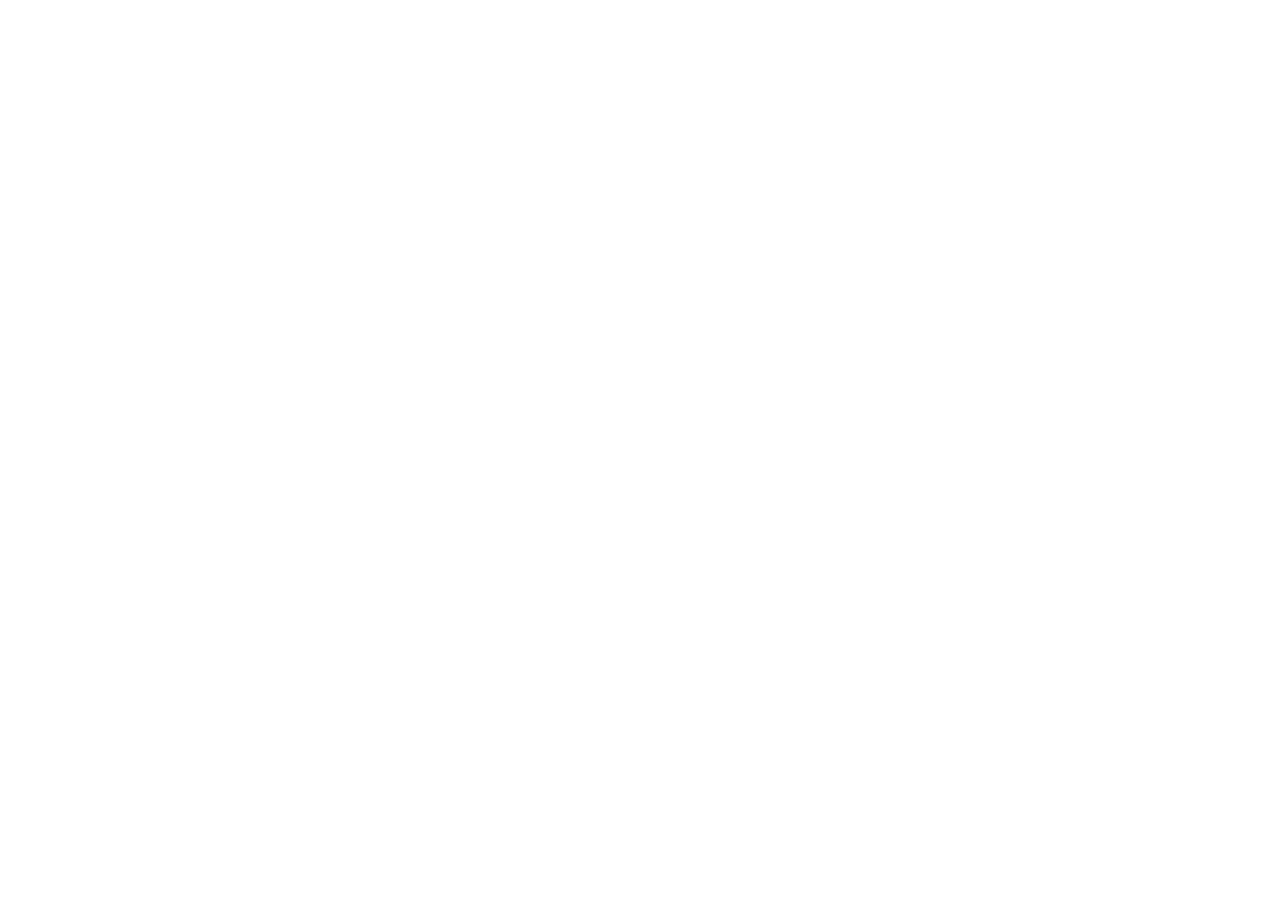
==== index.html @ 87da598f "update  from ELIZABETH I just created the stylesheet and html plate" ====
<!DOCTYPE html>
<html lang="en">
<head>
    <link rel="stylesheet" href="style.css">
    <meta charset="UTF-8">
    <meta name="viewport" content="width=device-width, initial-scale=1.0">
    <title>QUIZAPP FRONTEND</title>
</head>
<body>
    
</body>
</html>
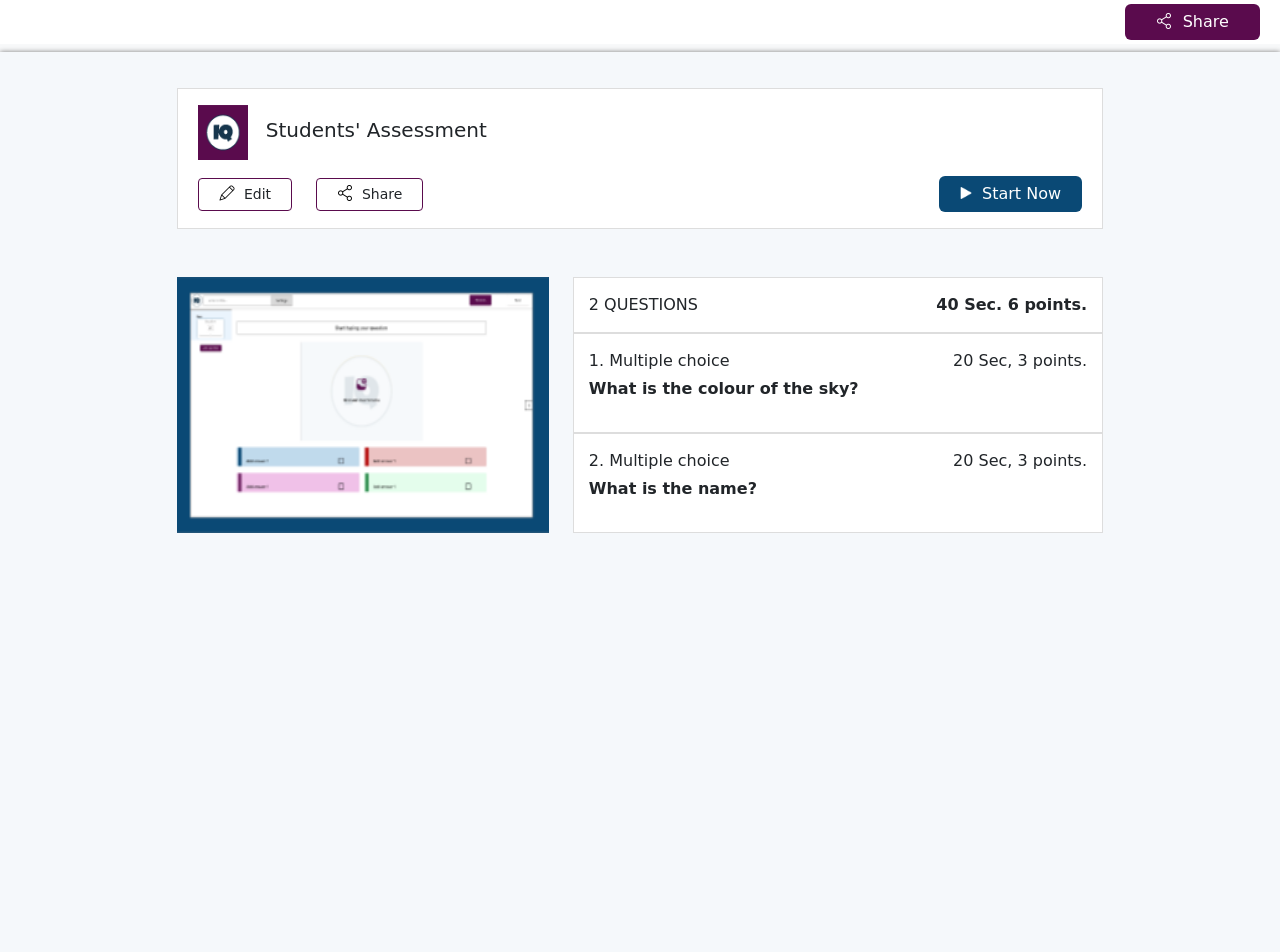
==== commit 7715112b: "Add files via upload" ====
--- a/index.html
+++ b/index.html
@@ -1,12 +1,124 @@
-<!DOCTYPE html>
-<html lang="en">
-<head>
-    <link rel="stylesheet" href="style.css">
-    <meta charset="UTF-8">
-    <meta name="viewport" content="width=device-width, initial-scale=1.0">
-    <title>QUIZAPP FRONTEND</title>
-</head>
-<body>
-    
-</body>
+<!DOCTYPE html>
+<html lang="en">
+<head>
+    <meta charset="UTF-8">
+    <title>Students' Assessment</title>
+    <meta name="author" content="Namubiru Phionah">
+    <meta name="description" content="Students' Assessment">
+    <meta name="viewport" content="width=device-width, initial-scale=1.0">
+    <link href="https://cdn.jsdelivr.net/npm/bootstrap@5.3.0/dist/css/bootstrap.min.css" rel="stylesheet">
+    <style>
+        body {
+            overflow: hidden;
+            background-color: #f8f9fa;
+        }
+        .btn {
+            padding: 5px 20px 5px 20px;
+        }
+        .fifi-top-bar {
+            display: flex;
+            justify-content: end;
+            padding-right: 20px;
+            background: #FFF;
+        }
+        .fifi-assessment-container {
+            min-height: 100vh;
+            max-width: 100%;
+            margin: auto;
+            padding: 20px;
+            background: #F5F8FB;
+            box-shadow: 0 0 5px rgba(0, 0, 0, 0.5);
+        }
+        .fifi-assessment-header {
+            align-items: center;
+            background: #FFF;
+            border: 1px solid #ddd;
+            padding: 0 20px 0 20px;
+        }
+        .fifi-assessment-header-text {
+            display: flex;
+            align-items: center;
+            justify-content: space-between;
+        }
+        .fifi-assessment-header img {
+            width: 50px;
+            height: 55px;
+        }
+        .fifi-question-box {
+            padding: 15px;
+            background: #FFF;
+            border: 1px solid #ddd;
+        }
+        .fifi-question-box-flex {
+            display: flex;
+            align-items: center;
+            justify-content: space-between;
+        }
+    </style>
+</head>
+<body>
+    <div class="fifi-top-bar">
+        <button class="btn mt-1 mb-1" style="background-color:#5A0B4D; color:#FFF">
+            &nbsp; <img src="icon-share-2.png" alt="" style="height:16px; width:16px;" class="mb-1">&nbsp; Share &nbsp;
+        </button>
+    </div>
+    <div class="fifi-assessment-container mt-2">
+        <div class="container align-items-center">
+            <div class="row justify-content-center">
+                <div class="col-10 mt-3">
+                    <div class="fifi-assessment-header mb-3">
+                        <p class="mt-3"> <img src="logo.png" alt="">
+                            <strong class="h5"> &nbsp; Students' Assessment</strong>
+                        </p>
+                        <div class="fifi-assessment-header-text mb-3">
+                            <div class="d-flex align-items-center">
+                                <button class="btn btn-sm" style="border:1px solid #5A0B4D;">
+                                    <img src="icon-edit.png" alt="" style="height:16px; width:16px;" class="mb-1">&nbsp; Edit
+                                </button>
+                                <button class="btn btn-sm ms-4" style="border:1px solid #5A0B4D;">
+                                    <img src="icon-share.png" alt="" style="height:16px; width:16px;" class="mb-1">&nbsp; Share
+                                </button>
+                            </div>
+                            <div>
+                                <button class="btn" style="background-color:#0A4975; color:#FFF">
+                                    <img src="icon-play.png" alt="" style="height:12px; width:12px;" class="mb-1">&nbsp; Start Now
+                                </button>
+                            </div>
+                        </div>
+                    </div>
+                    <div class="row mt-5">
+                        <div class="col-5">
+                            <img src="picture.png" alt="" width="100%" height="100%">
+                        </div>
+                        <div class="col-7">
+                            <div class="">
+                                <div class="fifi-question-box">
+                                    <div class="fifi-question-box-flex">
+                                        <h6 class="mb-0">2 QUESTIONS</h6>
+                                        <span style="font-weight:600;">40 Sec. 6 points.</span>
+                                    </div>
+                                </div>
+                                <div class="fifi-question-box">
+                                    <div class="fifi-question-box-flex mb-1">
+                                        <h6 class="mb-0" style="font-weight:400;">1. Multiple choice</h6>
+                                        <span>20 Sec, 3 points.</span>
+                                    </div>
+                                    <p><strong>What is the colour of the sky?</strong></p>
+                                </div>
+                                <div class="fifi-question-box">
+                                    <div class="fifi-question-box-flex mb-1">
+                                        <h6 class="mb-0" style="font-weight:400;">2. Multiple choice</h6>
+                                        <span>20 Sec, 3 points.</span>
+                                    </div>
+                                    <p><strong>What is the name?</strong></p>
+                                </div>
+                            </div>
+                        </div>
+                    </div>
+                </div>
+            </div>
+        </div>
+    </div>
+    <script src="https://cdn.jsdelivr.net/npm/bootstrap@5.3.0/dist/js/bootstrap.bundle.min.js"></script>
+</body>
 </html>
